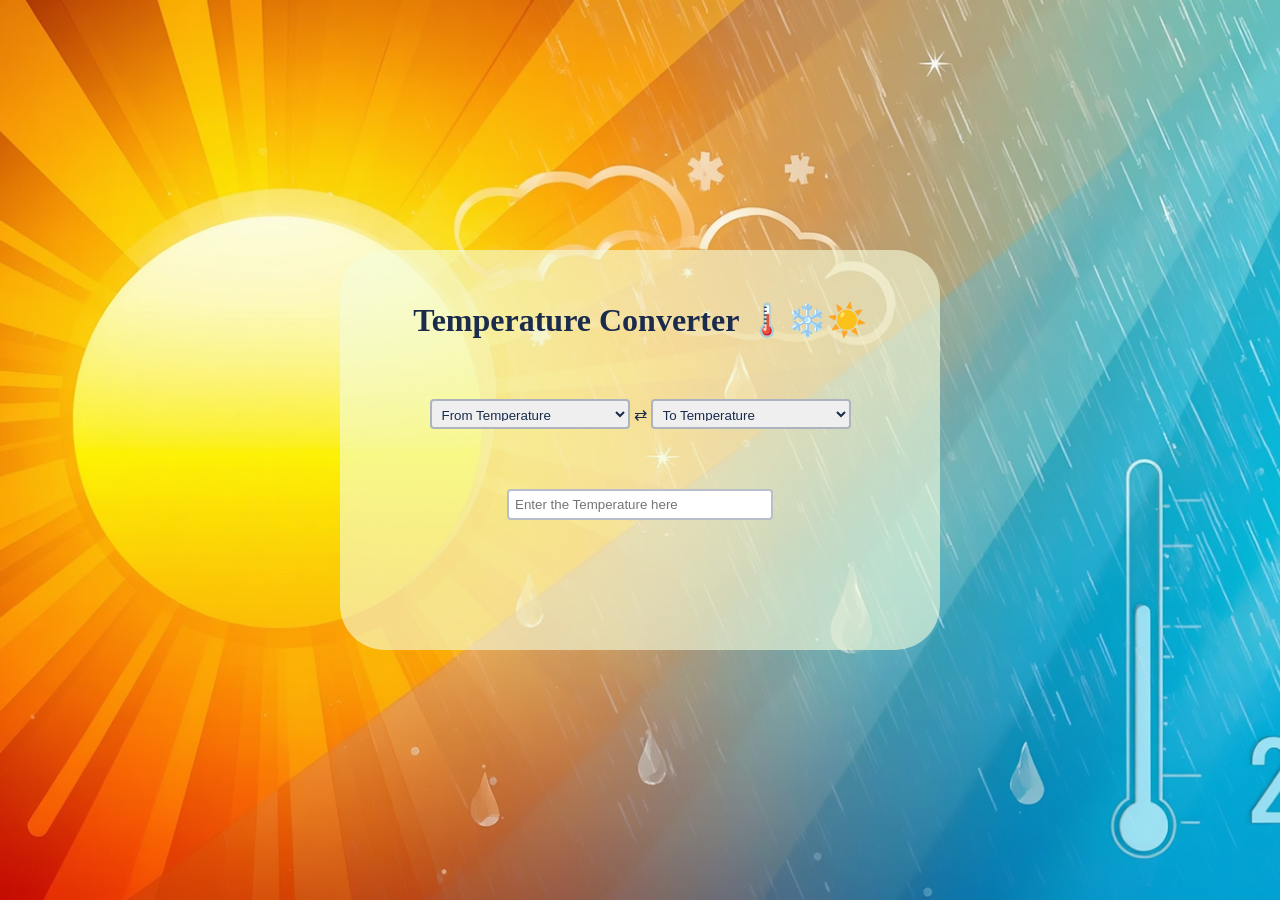
==== index.html @ ed5f2b79 "Rename 04-website.html to index.html" ====
<!DOCTYPE html>
<html lang="en">

<head>
  <meta charset="UTF-8">
  <meta name="viewport" content="width=device-width, initial-scale=1.0">
  <title>Temperature Converter</title>
  <style>
    body {
      margin: 0;
      min-height: 100vh;
      background-image: url("img1.jpg");
      background-size: cover;
      background-position: center;
      background-repeat: no-repeat;
      background-attachment: fixed;
      font-family: Cambria, Cochin, Georgia, Times, 'Times New Roman', serif;
    }

    .container {
      display: flex;
      justify-content: center;
      align-items: center;
      min-height: 100vh;
    }

    .inside-container {
      height: 400px;
      width: 600px;
      background-color: rgba(245, 254, 220, 0.6);
      color: rgb(26, 43, 76);
      display: flex;
      flex-direction: column;
      justify-content: space-between;
      align-items: center;
      padding: 30px 20px;
      text-align: center;
      box-sizing: border-box;
      border-radius: 45px;
    }

    .given-temp {
      display: block;
    }

    h1 {
      margin-bottom: 0px;
    }

    select {
      height: 30px;
      width: 200px;
    }

    select,
    input {
      border: 2px solid rgba(26, 43, 76, 0.3);
      border-radius: 4px;
      padding: 6px;
      color: rgb(26, 43, 76);
    }

    input {
      width: 250px;
      border-width: 2px;
    }

    p {
      font-size: 20px;
    }
  </style>

</head>

<body>
  <div class="container">
    <div class="inside-container">
      <h1>Temperature Converter 🌡️❄️☀️</h1>
      <div>
        <select name="temperatures" id="temperatureFrom" required class="from-class" onchange="calculate()">
          <option value="" disabled selected hidden>From Temperature</option>
          <option value="celsius">Celsius</option>
          <option value="fahrenheit">Fahrenheit</option>
          <option value="kelvin">Kelvin</option>
        </select>
        ⇄

        <select name="temperatures" id="temperatureTo" required class="to-class" onchange="calculate()">
          <option value="" disabled selected hidden>To Temperature</option>
          <option value="celsius">Celsius</option>
          <option value="fahrenheit">Fahrenheit</option>
          <option value="kelvin">Kelvin</option>

        </select>
      </div>

      <input class="given-temp" placeholder="Enter the Temperature here" oninput="calculate();">
      <p class="show-temp"></p>
    </div>


  </div>

  <script>

    const savedDisplay = localStorage.getItem('display');
    const savedTemp = localStorage.getItem('displayTemp');
    const savedFrom = localStorage.getItem('selectedFrom');
    const savedTo = localStorage.getItem('selectedTo');

    if (savedDisplay) document.querySelector('.show-temp').innerHTML = savedDisplay;
    if (savedFrom) document.querySelector('.from-class').value = savedFrom;
    if (savedTo) document.querySelector('.to-class').value = savedTo;
    if (savedTemp) {
      document.querySelector('.given-temp').value = savedTemp;
    }

    let from = document.querySelector('.from-class');
    let to = document.querySelector('.to-class');

    function calculate() {
      let enteredTemp = document.querySelector('.given-temp').value;
      storeTemp(enteredTemp);
      storeFrom(from.value);
      storeTo(to.value);
      if (enteredTemp === '') {
        document.querySelector('.show-temp').innerHTML = `Not entered yet`;
        return;
      }
      if (from.value === to.value && from.value !== "") {
        let unitSymbol = from.value === 'celsius' ? '° C' : from.value === 'fahrenheit' ? '° F' : 'K';
        document.querySelector('.show-temp').innerHTML = `${enteredTemp}${unitSymbol} = ${Number(enteredTemp)}${unitSymbol}`;
        let ui = document.querySelector('.show-temp').innerHTML;
        store(ui);
      }

      else if (from.value === 'celsius' && to.value === 'fahrenheit') {
        let celsiusTemp = Number(enteredTemp);
        let fahrenheitTemp = celsiusTemp * 9 / 5 + 32;
        document.querySelector('.show-temp').innerHTML = `${celsiusTemp}° C = ${fahrenheitTemp.toFixed(2)}° F`;
        let ui = document.querySelector('.show-temp').innerHTML;
        store(ui);
      }

      else if (from.value === 'celsius' && to.value === 'kelvin') {
        let celsiusTemp = Number(enteredTemp);
        let kelvinTemp = celsiusTemp + 273.15;
        document.querySelector('.show-temp').innerHTML = `${celsiusTemp}° C = ${kelvinTemp.toFixed(2)}K`;
        let ui = document.querySelector('.show-temp').innerHTML;
        store(ui);
      }
      else if (from.value === 'fahrenheit' && to.value === 'celsius') {
        let fahrenheitTemp = Number(enteredTemp);
        let celsiusTemp = (fahrenheitTemp - 32) * 5 / 9;
        document.querySelector('.show-temp').innerHTML = `${fahrenheitTemp}° F = ${celsiusTemp.toFixed(2)}° C`;
        let ui = document.querySelector('.show-temp').innerHTML;
        store(ui);
      }
      else if (from.value === 'fahrenheit' && to.value === 'kelvin') {
        let fahrenheitTemp = Number(enteredTemp);
        let kelvinTemp = (fahrenheitTemp - 32) * 5 / 9 + 273.15;
        document.querySelector('.show-temp').innerHTML = `${fahrenheitTemp}° F = ${kelvinTemp.toFixed(2)}K`;
        let ui = document.querySelector('.show-temp').innerHTML;
        store(ui);
      }
      else if (from.value === 'kelvin' && to.value === 'celsius') {
        let kelvinTemp = Number(enteredTemp);
        let celsiusTemp = kelvinTemp - 273.15;
        document.querySelector('.show-temp').innerHTML = `${kelvinTemp}K = ${celsiusTemp.toFixed(2)}° C`;
        let ui = document.querySelector('.show-temp').innerHTML;
        store(ui);
      }
      else if (from.value === 'kelvin' && to.value === 'fahrenheit') {
        let kelvinTemp = Number(enteredTemp);
        let fahrenheitTemp = (kelvinTemp - 273.15) * 9 / 5 + 32;
        document.querySelector('.show-temp').innerHTML = `${kelvinTemp}K = ${fahrenheitTemp.toFixed(2)}° F`;
        let ui = document.querySelector('.show-temp').innerHTML;
        store(ui);
      }
    }


    function store(ui) {
      localStorage.setItem('display', ui);
    }
    function storeTemp(enteredTemp) {
      localStorage.setItem('displayTemp', enteredTemp);
    }
    function storeFrom(fromValue) {
      localStorage.setItem('selectedFrom', fromValue);
    }
    function storeTo(toValue) {
      localStorage.setItem('selectedTo', toValue);
    }


  </script>

</body>

</html>
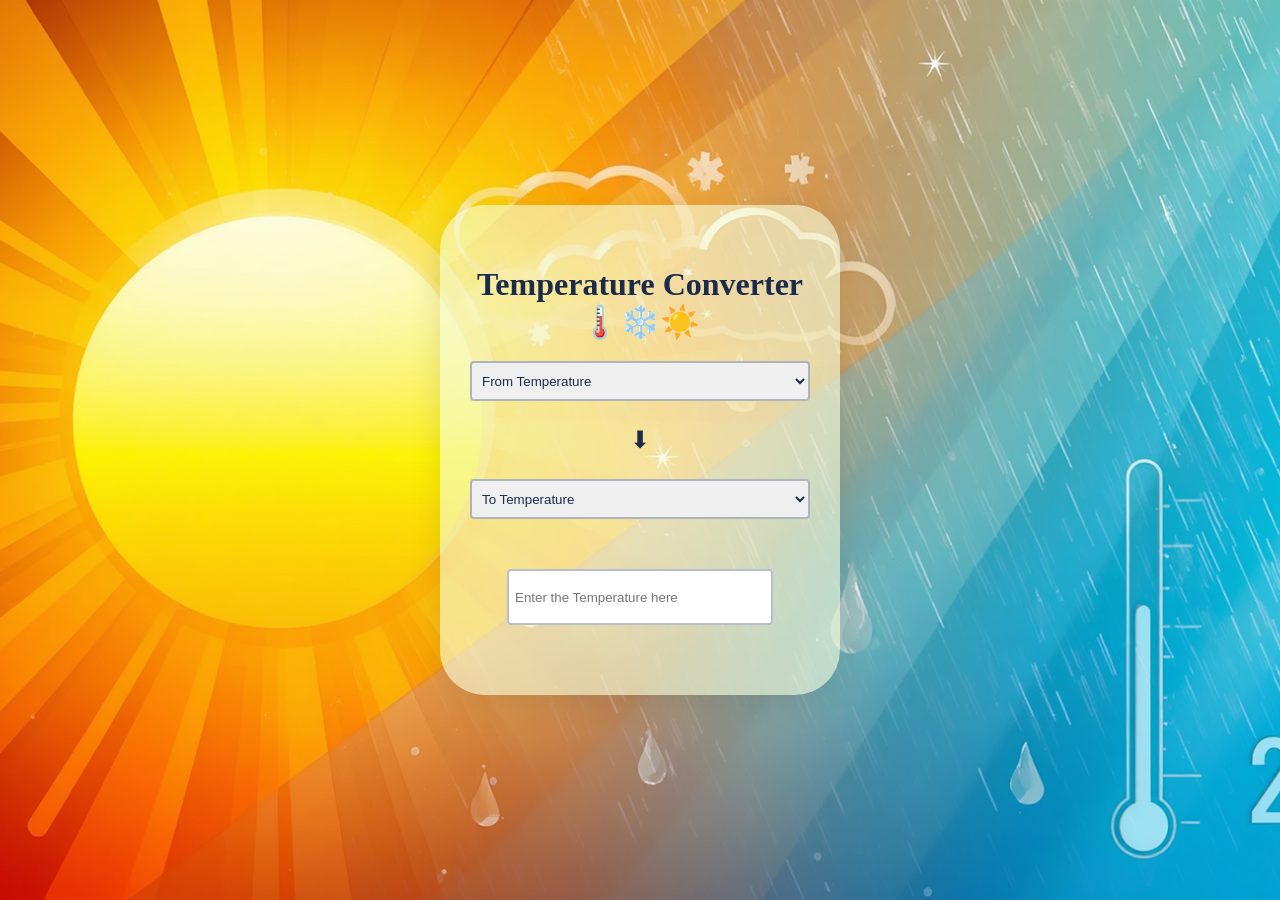
==== commit c5163fa8: "Update index.html" ====
--- a/index.html
+++ b/index.html
@@ -22,21 +22,26 @@
       justify-content: center;
       align-items: center;
       min-height: 100vh;
+      padding: 20px;
+      box-sizing: border-box;
+
     }
 
     .inside-container {
-      height: 400px;
-      width: 600px;
+      width: 90%;
+      max-width: 400px;
       background-color: rgba(245, 254, 220, 0.6);
       color: rgb(26, 43, 76);
       display: flex;
       flex-direction: column;
-      justify-content: space-between;
+      justify-content: center;
+      gap: 20px;
       align-items: center;
-      padding: 30px 20px;
+      padding: 40px 30px;
       text-align: center;
       box-sizing: border-box;
       border-radius: 45px;
+      box-shadow: 0 8px 32px rgba(0, 0, 0, 0.1);
     }
 
     .given-temp {
@@ -48,12 +53,14 @@
     }
 
     select {
-      height: 30px;
-      width: 200px;
+      height: 38px;
+      width: 250px;
     }
 
     select,
     input {
+      height: 40px;
+      width: 100%;
       border: 2px solid rgba(26, 43, 76, 0.3);
       border-radius: 4px;
       padding: 6px;
@@ -67,6 +74,18 @@
 
     p {
       font-size: 20px;
+      margin: 10px 0 0 0;
+    }
+
+    .arrow {
+      font-size: 24px;
+      margin: 5px;
+    }
+    .from-class{
+      margin-bottom: 0px;
+    }
+    .to-class{
+      margin-bottom: 30px;
     }
   </style>
 
@@ -76,23 +95,26 @@
   <div class="container">
     <div class="inside-container">
       <h1>Temperature Converter 🌡️❄️☀️</h1>
-      <div>
-        <select name="temperatures" id="temperatureFrom" required class="from-class" onchange="calculate()">
-          <option value="" disabled selected hidden>From Temperature</option>
-          <option value="celsius">Celsius</option>
-          <option value="fahrenheit">Fahrenheit</option>
-          <option value="kelvin">Kelvin</option>
-        </select>
-        ⇄
-
-        <select name="temperatures" id="temperatureTo" required class="to-class" onchange="calculate()">
-          <option value="" disabled selected hidden>To Temperature</option>
-          <option value="celsius">Celsius</option>
-          <option value="fahrenheit">Fahrenheit</option>
-          <option value="kelvin">Kelvin</option>
-
-        </select>
-      </div>
+
+      <select name="temperatures" id="temperatureFrom" required class="from-class" onchange="calculate()">
+        <option value="" disabled selected hidden>From Temperature</option>
+        <option value="celsius">Celsius</option>
+        <option value="fahrenheit">Fahrenheit</option>
+        <option value="kelvin">Kelvin</option>
+      </select>
+      <span class="arrow">
+        ⬇
+      </span>
+
+
+      <select name="temperatures" id="temperatureTo" required class="to-class" onchange="calculate()">
+        <option value="" disabled selected hidden>To Temperature</option>
+        <option value="celsius">Celsius</option>
+        <option value="fahrenheit">Fahrenheit</option>
+        <option value="kelvin">Kelvin</option>
+
+      </select>
+
 
       <input class="given-temp" placeholder="Enter the Temperature here" oninput="calculate();">
       <p class="show-temp"></p>
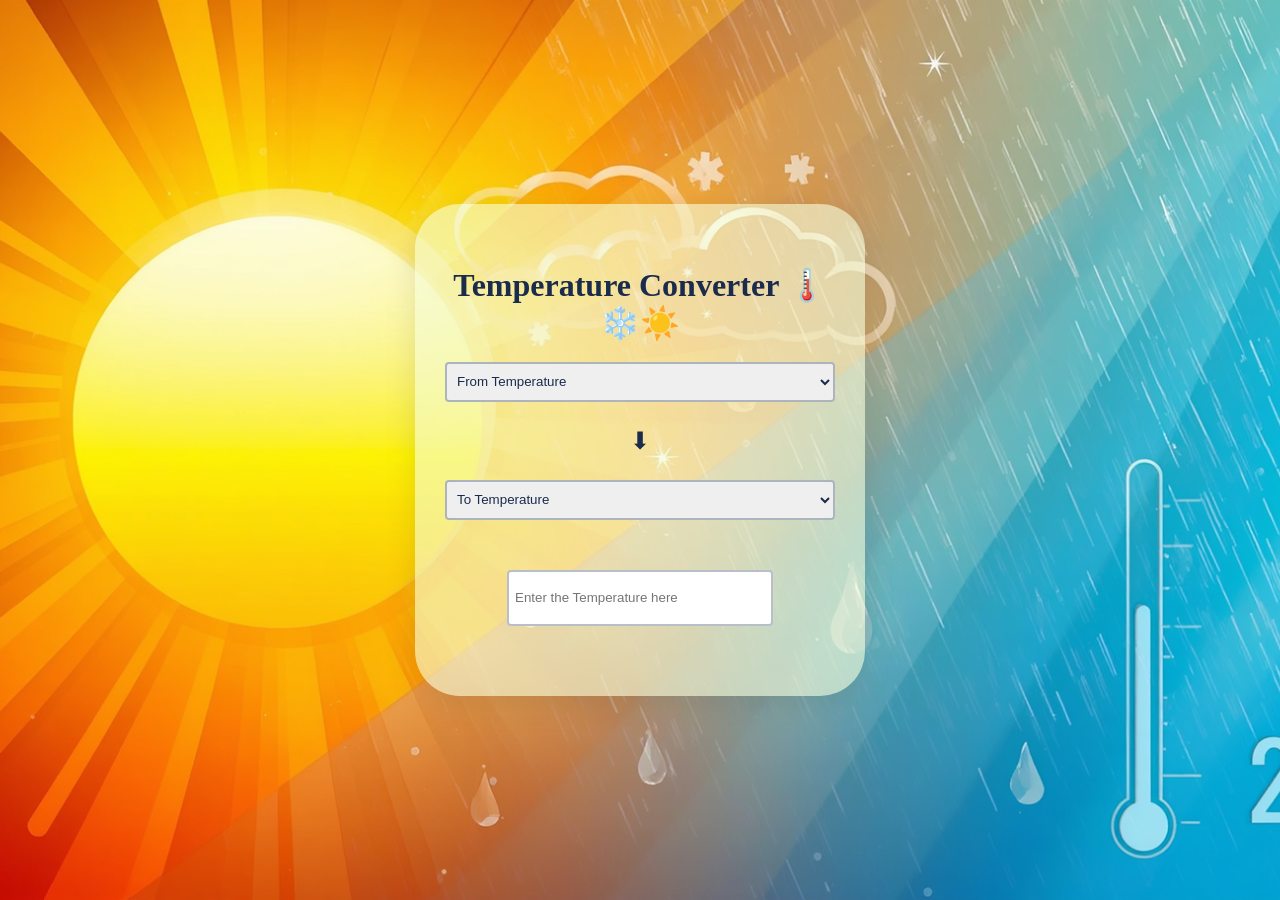
==== commit 76efb46f: "Update index.html" ====
--- a/index.html
+++ b/index.html
@@ -28,8 +28,8 @@
     }
 
     .inside-container {
-      width: 90%;
-      max-width: 400px;
+      width: 100%;
+      max-width: 450px;
       background-color: rgba(245, 254, 220, 0.6);
       color: rgb(26, 43, 76);
       display: flex;
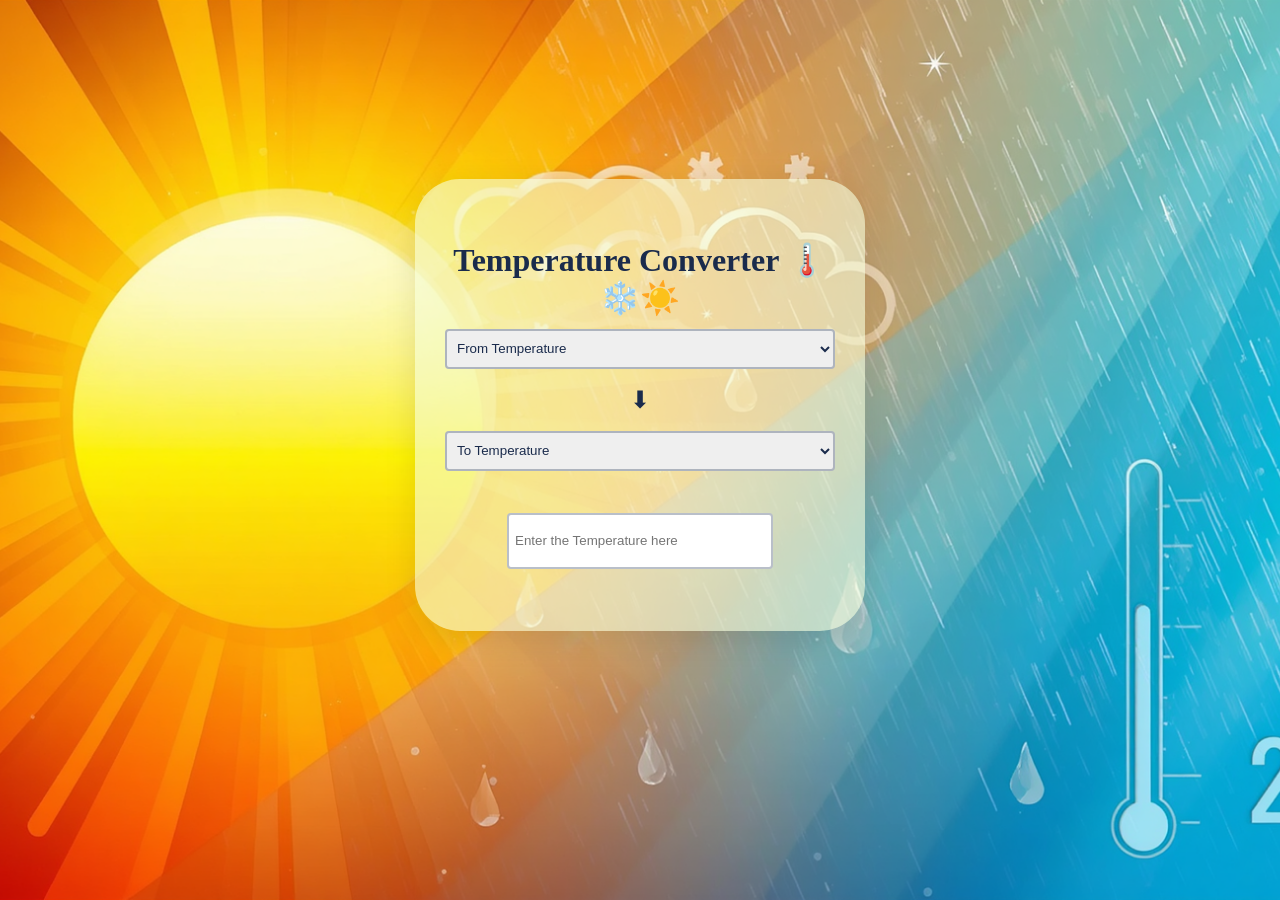
==== commit 86eda1ae: "Update index.html" ====
--- a/index.html
+++ b/index.html
@@ -21,7 +21,7 @@
       display: flex;
       justify-content: center;
       align-items: center;
-      min-height: 100vh;
+      min-height: 90vh;
       padding: 20px;
       box-sizing: border-box;
 
@@ -35,7 +35,7 @@
       display: flex;
       flex-direction: column;
       justify-content: center;
-      gap: 20px;
+      gap: 12px;
       align-items: center;
       padding: 40px 30px;
       text-align: center;
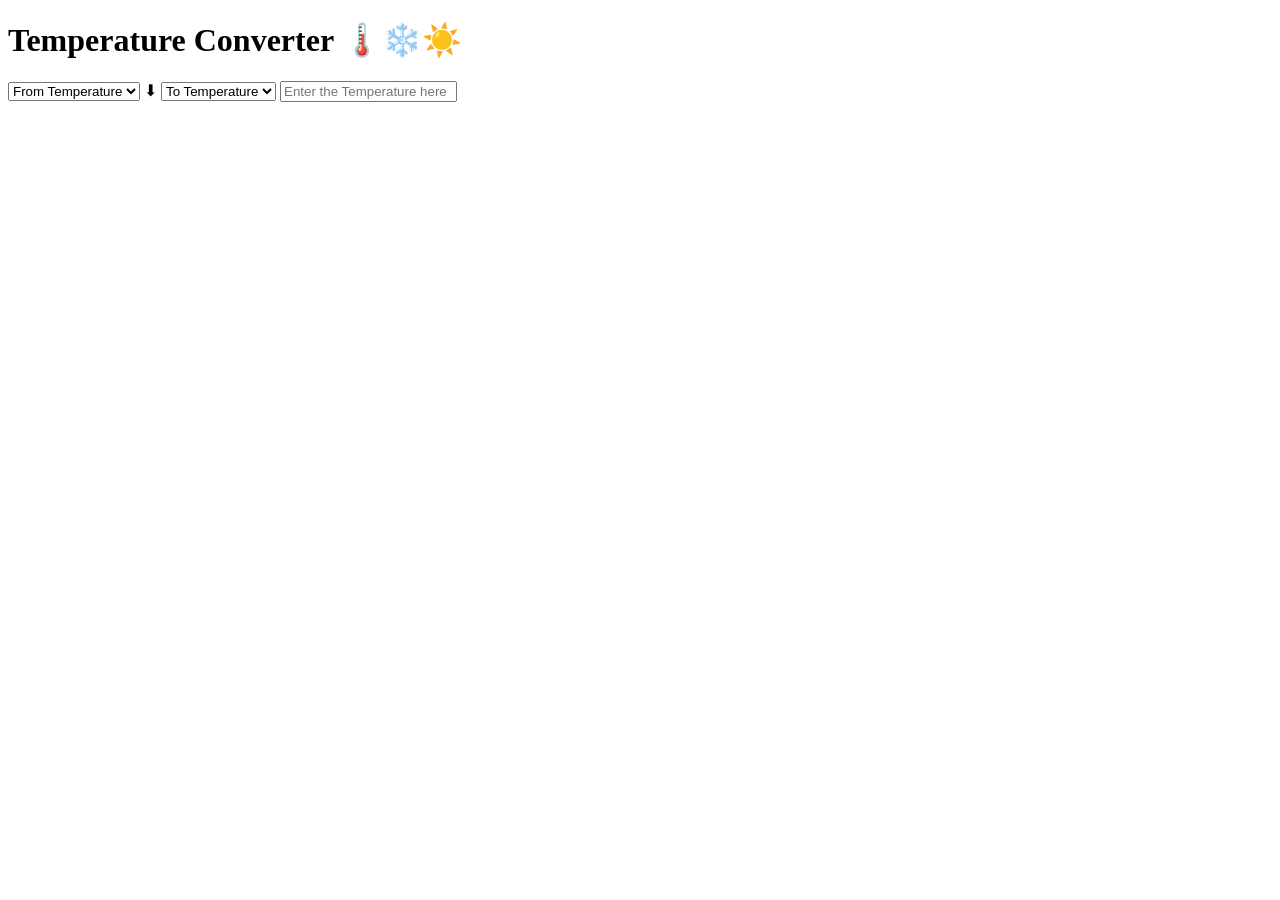
==== commit ccd44dde: "Update index.html" ====
--- a/index.html
+++ b/index.html
@@ -5,89 +5,7 @@
   <meta charset="UTF-8">
   <meta name="viewport" content="width=device-width, initial-scale=1.0">
   <title>Temperature Converter</title>
-  <style>
-    body {
-      margin: 0;
-      min-height: 100vh;
-      background-image: url("img1.jpg");
-      background-size: cover;
-      background-position: center;
-      background-repeat: no-repeat;
-      background-attachment: fixed;
-      font-family: Cambria, Cochin, Georgia, Times, 'Times New Roman', serif;
-    }
-
-    .container {
-      display: flex;
-      justify-content: center;
-      align-items: center;
-      min-height: 90vh;
-      padding: 20px;
-      box-sizing: border-box;
-
-    }
-
-    .inside-container {
-      width: 100%;
-      max-width: 450px;
-      background-color: rgba(245, 254, 220, 0.6);
-      color: rgb(26, 43, 76);
-      display: flex;
-      flex-direction: column;
-      justify-content: center;
-      gap: 12px;
-      align-items: center;
-      padding: 40px 30px;
-      text-align: center;
-      box-sizing: border-box;
-      border-radius: 45px;
-      box-shadow: 0 8px 32px rgba(0, 0, 0, 0.1);
-    }
-
-    .given-temp {
-      display: block;
-    }
-
-    h1 {
-      margin-bottom: 0px;
-    }
-
-    select {
-      height: 38px;
-      width: 250px;
-    }
-
-    select,
-    input {
-      height: 40px;
-      width: 100%;
-      border: 2px solid rgba(26, 43, 76, 0.3);
-      border-radius: 4px;
-      padding: 6px;
-      color: rgb(26, 43, 76);
-    }
-
-    input {
-      width: 250px;
-      border-width: 2px;
-    }
-
-    p {
-      font-size: 20px;
-      margin: 10px 0 0 0;
-    }
-
-    .arrow {
-      font-size: 24px;
-      margin: 5px;
-    }
-    .from-class{
-      margin-bottom: 0px;
-    }
-    .to-class{
-      margin-bottom: 30px;
-    }
-  </style>
+  <link rel="stylesheet" href="style.css">
 
 </head>
 
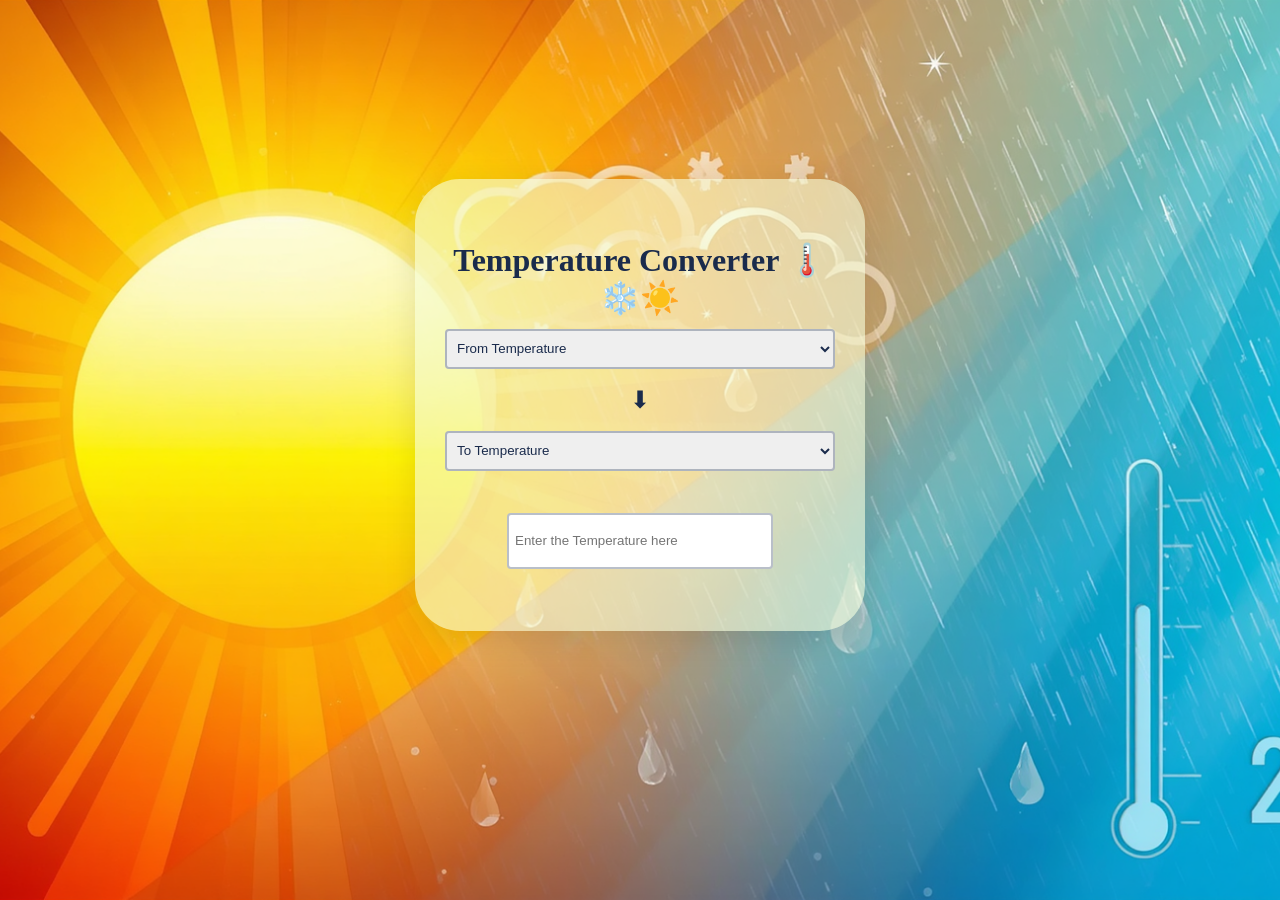
==== commit 24ccbc0b: "Update index.html" ====
--- a/index.html
+++ b/index.html
@@ -41,98 +41,9 @@
 
   </div>
 
-  <script>
+  <script src="temp.js">
 
-    const savedDisplay = localStorage.getItem('display');
-    const savedTemp = localStorage.getItem('displayTemp');
-    const savedFrom = localStorage.getItem('selectedFrom');
-    const savedTo = localStorage.getItem('selectedTo');
-
-    if (savedDisplay) document.querySelector('.show-temp').innerHTML = savedDisplay;
-    if (savedFrom) document.querySelector('.from-class').value = savedFrom;
-    if (savedTo) document.querySelector('.to-class').value = savedTo;
-    if (savedTemp) {
-      document.querySelector('.given-temp').value = savedTemp;
-    }
-
-    let from = document.querySelector('.from-class');
-    let to = document.querySelector('.to-class');
-
-    function calculate() {
-      let enteredTemp = document.querySelector('.given-temp').value;
-      storeTemp(enteredTemp);
-      storeFrom(from.value);
-      storeTo(to.value);
-      if (enteredTemp === '') {
-        document.querySelector('.show-temp').innerHTML = `Not entered yet`;
-        return;
-      }
-      if (from.value === to.value && from.value !== "") {
-        let unitSymbol = from.value === 'celsius' ? '° C' : from.value === 'fahrenheit' ? '° F' : 'K';
-        document.querySelector('.show-temp').innerHTML = `${enteredTemp}${unitSymbol} = ${Number(enteredTemp)}${unitSymbol}`;
-        let ui = document.querySelector('.show-temp').innerHTML;
-        store(ui);
-      }
-
-      else if (from.value === 'celsius' && to.value === 'fahrenheit') {
-        let celsiusTemp = Number(enteredTemp);
-        let fahrenheitTemp = celsiusTemp * 9 / 5 + 32;
-        document.querySelector('.show-temp').innerHTML = `${celsiusTemp}° C = ${fahrenheitTemp.toFixed(2)}° F`;
-        let ui = document.querySelector('.show-temp').innerHTML;
-        store(ui);
-      }
-
-      else if (from.value === 'celsius' && to.value === 'kelvin') {
-        let celsiusTemp = Number(enteredTemp);
-        let kelvinTemp = celsiusTemp + 273.15;
-        document.querySelector('.show-temp').innerHTML = `${celsiusTemp}° C = ${kelvinTemp.toFixed(2)}K`;
-        let ui = document.querySelector('.show-temp').innerHTML;
-        store(ui);
-      }
-      else if (from.value === 'fahrenheit' && to.value === 'celsius') {
-        let fahrenheitTemp = Number(enteredTemp);
-        let celsiusTemp = (fahrenheitTemp - 32) * 5 / 9;
-        document.querySelector('.show-temp').innerHTML = `${fahrenheitTemp}° F = ${celsiusTemp.toFixed(2)}° C`;
-        let ui = document.querySelector('.show-temp').innerHTML;
-        store(ui);
-      }
-      else if (from.value === 'fahrenheit' && to.value === 'kelvin') {
-        let fahrenheitTemp = Number(enteredTemp);
-        let kelvinTemp = (fahrenheitTemp - 32) * 5 / 9 + 273.15;
-        document.querySelector('.show-temp').innerHTML = `${fahrenheitTemp}° F = ${kelvinTemp.toFixed(2)}K`;
-        let ui = document.querySelector('.show-temp').innerHTML;
-        store(ui);
-      }
-      else if (from.value === 'kelvin' && to.value === 'celsius') {
-        let kelvinTemp = Number(enteredTemp);
-        let celsiusTemp = kelvinTemp - 273.15;
-        document.querySelector('.show-temp').innerHTML = `${kelvinTemp}K = ${celsiusTemp.toFixed(2)}° C`;
-        let ui = document.querySelector('.show-temp').innerHTML;
-        store(ui);
-      }
-      else if (from.value === 'kelvin' && to.value === 'fahrenheit') {
-        let kelvinTemp = Number(enteredTemp);
-        let fahrenheitTemp = (kelvinTemp - 273.15) * 9 / 5 + 32;
-        document.querySelector('.show-temp').innerHTML = `${kelvinTemp}K = ${fahrenheitTemp.toFixed(2)}° F`;
-        let ui = document.querySelector('.show-temp').innerHTML;
-        store(ui);
-      }
-    }
-
-
-    function store(ui) {
-      localStorage.setItem('display', ui);
-    }
-    function storeTemp(enteredTemp) {
-      localStorage.setItem('displayTemp', enteredTemp);
-    }
-    function storeFrom(fromValue) {
-      localStorage.setItem('selectedFrom', fromValue);
-    }
-    function storeTo(toValue) {
-      localStorage.setItem('selectedTo', toValue);
-    }
-
+    
 
   </script>
 
--- a/style.css
+++ b/style.css
@@ -0,0 +1,81 @@
+    body {
+      margin: 0;
+      min-height: 100vh;
+      background-image: url("img1.jpg");
+      background-size: cover;
+      background-position: center;
+      background-repeat: no-repeat;
+      background-attachment: fixed;
+      font-family: Cambria, Cochin, Georgia, Times, 'Times New Roman', serif;
+    }
+
+    .container {
+      display: flex;
+      justify-content: center;
+      align-items: center;
+      min-height: 90vh;
+      padding: 20px;
+      box-sizing: border-box;
+
+    }
+
+    .inside-container {
+      width: 100%;
+      max-width: 450px;
+      background-color: rgba(245, 254, 220, 0.6);
+      color: rgb(26, 43, 76);
+      display: flex;
+      flex-direction: column;
+      justify-content: center;
+      gap: 12px;
+      align-items: center;
+      padding: 40px 30px;
+      text-align: center;
+      box-sizing: border-box;
+      border-radius: 45px;
+      box-shadow: 0 8px 32px rgba(0, 0, 0, 0.1);
+    }
+
+    .given-temp {
+      display: block;
+    }
+
+    h1 {
+      margin-bottom: 0px;
+    }
+
+    select {
+      height: 38px;
+      width: 250px;
+    }
+
+    select,
+    input {
+      height: 40px;
+      width: 100%;
+      border: 2px solid rgba(26, 43, 76, 0.3);
+      border-radius: 4px;
+      padding: 6px;
+      color: rgb(26, 43, 76);
+    }
+
+    input {
+      width: 250px;
+      border-width: 2px;
+    }
+
+    p {
+      font-size: 20px;
+      margin: 10px 0 0 0;
+    }
+
+    .arrow {
+      font-size: 24px;
+      margin: 5px;
+    }
+    .from-class{
+      margin-bottom: 0px;
+    }
+    .to-class{
+      margin-bottom: 30px;
+    }
